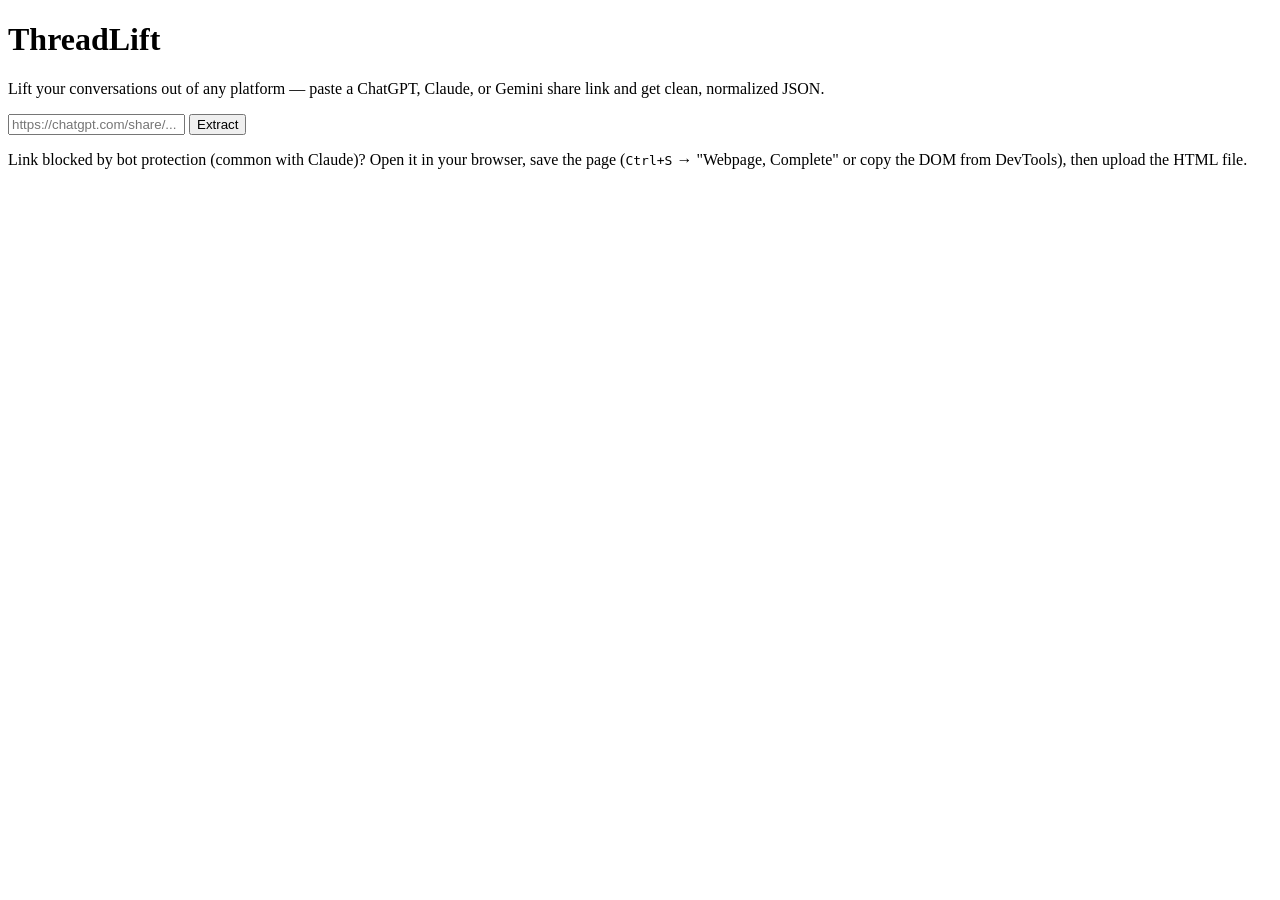
==== app/templates/index.html @ 79abf238 "ThreadLift v1: share-link chat extractor (FastAPI + Playwright) Extracts ChatGPT/Claude/Gemini share" ====
<!doctype html>
<html lang="en">
<head>
  <meta charset="utf-8">
  <meta name="viewport" content="width=device-width, initial-scale=1">
  <title>ThreadLift</title>
  <link rel="stylesheet" href="/static/style.css">
</head>
<body>
<main class="container">
  <h1>ThreadLift</h1>
  <p class="tagline">
    Lift your conversations out of any platform — paste a ChatGPT, Claude,
    or Gemini share link and get clean, normalized JSON.
  </p>

  <form id="extract-form">
    <input type="url" id="url" placeholder="https://chatgpt.com/share/..."
           required autocomplete="off">
    <button type="submit" id="submit-btn">Extract</button>
  </form>

  <p class="upload-hint">
    Link blocked by bot protection (common with Claude)? Open it in your
    browser, save the page (<kbd>Ctrl+S</kbd> → "Webpage, Complete" or copy
    the DOM from DevTools), then
    <label class="upload-label" for="file">upload the HTML file</label>.
    <input type="file" id="file" accept=".html,.htm,text/html" hidden>
  </p>

  <p id="status" hidden></p>

  <section id="result" hidden>
    <div class="result-header">
      <h2 id="convo-title"></h2>
      <div class="result-actions">
        <button type="button" id="toggle-json">View JSON</button>
        <button type="button" id="download-json">Download JSON</button>
      </div>
    </div>
    <p class="meta" id="convo-meta"></p>
    <div id="messages"></div>
    <pre id="json-view" hidden></pre>
  </section>
</main>

<script>
  const form = document.getElementById("extract-form");
  const urlInput = document.getElementById("url");
  const submitBtn = document.getElementById("submit-btn");
  const statusEl = document.getElementById("status");
  const resultEl = document.getElementById("result");
  const titleEl = document.getElementById("convo-title");
  const metaEl = document.getElementById("convo-meta");
  const messagesEl = document.getElementById("messages");
  const jsonView = document.getElementById("json-view");
  const toggleJsonBtn = document.getElementById("toggle-json");
  const downloadBtn = document.getElementById("download-json");

  let conversation = null;

  function setStatus(text, isError) {
    statusEl.hidden = !text;
    statusEl.textContent = text || "";
    statusEl.className = isError ? "error" : "";
  }

  async function runExtraction(request) {
    resultEl.hidden = true;
    submitBtn.disabled = true;
    setStatus("Extracting… this can take up to 30 seconds.", false);
    try {
      const res = await fetch(request.path, request.options);
      const data = await res.json();
      if (!res.ok) {
        const detail = typeof data.detail === "string"
          ? data.detail
          : "Extraction failed.";
        throw new Error(detail);
      }
      conversation = data;
      render(data);
      setStatus("", false);
    } catch (err) {
      setStatus(err.message, true);
    } finally {
      submitBtn.disabled = false;
    }
  }

  form.addEventListener("submit", (event) => {
    event.preventDefault();
    runExtraction({
      path: "/extract",
      options: {
        method: "POST",
        headers: { "Content-Type": "application/json" },
        body: JSON.stringify({ url: urlInput.value }),
      },
    });
  });

  document.getElementById("file").addEventListener("change", (event) => {
    const file = event.target.files[0];
    if (!file) return;
    const formData = new FormData();
    formData.append("file", file);
    runExtraction({
      path: "/extract-html",
      options: { method: "POST", body: formData },
    });
    event.target.value = "";
  });

  function render(convo) {
    titleEl.textContent = convo.title || "(untitled conversation)";
    metaEl.textContent =
      convo.platform + " · " + convo.messages.length + " messages";
    messagesEl.textContent = "";
    for (const msg of convo.messages) {
      const div = document.createElement("div");
      div.className = "message " + msg.role;

      const badge = document.createElement("span");
      badge.className = "role-badge";
      badge.textContent = msg.role;
      div.appendChild(badge);

      const body = document.createElement("p");
      body.className = "content";
      body.textContent = msg.content;
      div.appendChild(body);

      for (const block of msg.code_blocks) {
        const label = document.createElement("div");
        label.className = "code-lang";
        label.textContent = block.language || "code";
        div.appendChild(label);

        const pre = document.createElement("pre");
        pre.textContent = block.content;
        div.appendChild(pre);
      }
      messagesEl.appendChild(div);
    }
    jsonView.textContent = JSON.stringify(convo, null, 2);
    jsonView.hidden = true;
    messagesEl.hidden = false;
    toggleJsonBtn.textContent = "View JSON";
    resultEl.hidden = false;
  }

  toggleJsonBtn.addEventListener("click", () => {
    const showingJson = !jsonView.hidden;
    jsonView.hidden = showingJson;
    messagesEl.hidden = !showingJson;
    toggleJsonBtn.textContent = showingJson ? "View JSON" : "View messages";
  });

  downloadBtn.addEventListener("click", () => {
    if (!conversation) return;
    const blob = new Blob([JSON.stringify(conversation, null, 2)], {
      type: "application/json",
    });
    const a = document.createElement("a");
    a.href = URL.createObjectURL(blob);
    a.download = (conversation.title || "conversation")
      .replace(/[^a-z0-9]+/gi, "-").toLowerCase() + ".json";
    a.click();
    URL.revokeObjectURL(a.href);
  });
</script>
</body>
</html>
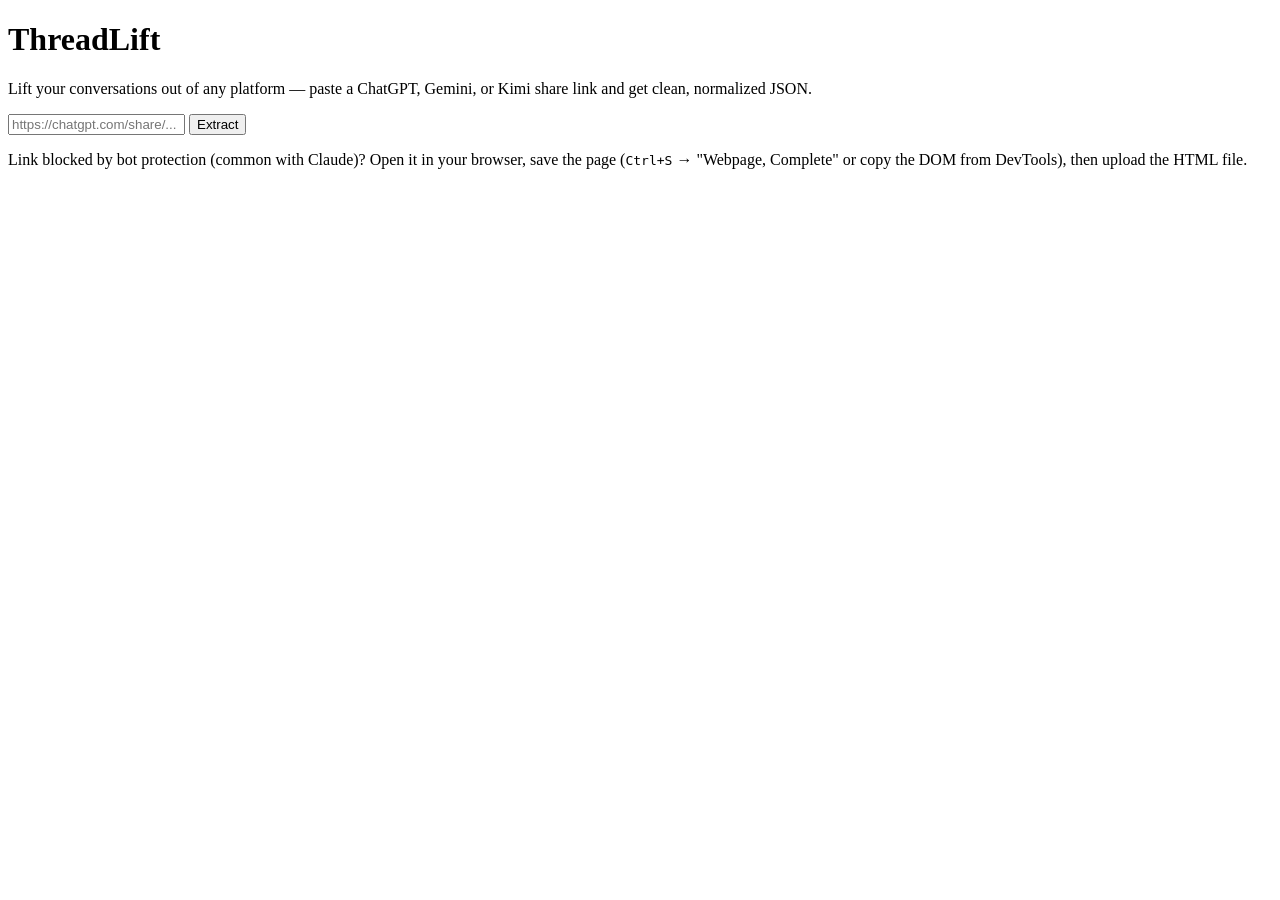
==== commit 5cdd9fc5: "Add Kimi extractor Kimi share pages are fully server-rendered by a dedicated SEO build, so the conve" ====
--- a/app/templates/index.html
+++ b/app/templates/index.html
@@ -10,8 +10,8 @@
 <main class="container">
   <h1>ThreadLift</h1>
   <p class="tagline">
-    Lift your conversations out of any platform — paste a ChatGPT, Claude,
-    or Gemini share link and get clean, normalized JSON.
+    Lift your conversations out of any platform — paste a ChatGPT, Gemini,
+    or Kimi share link and get clean, normalized JSON.
   </p>
 
   <form id="extract-form">
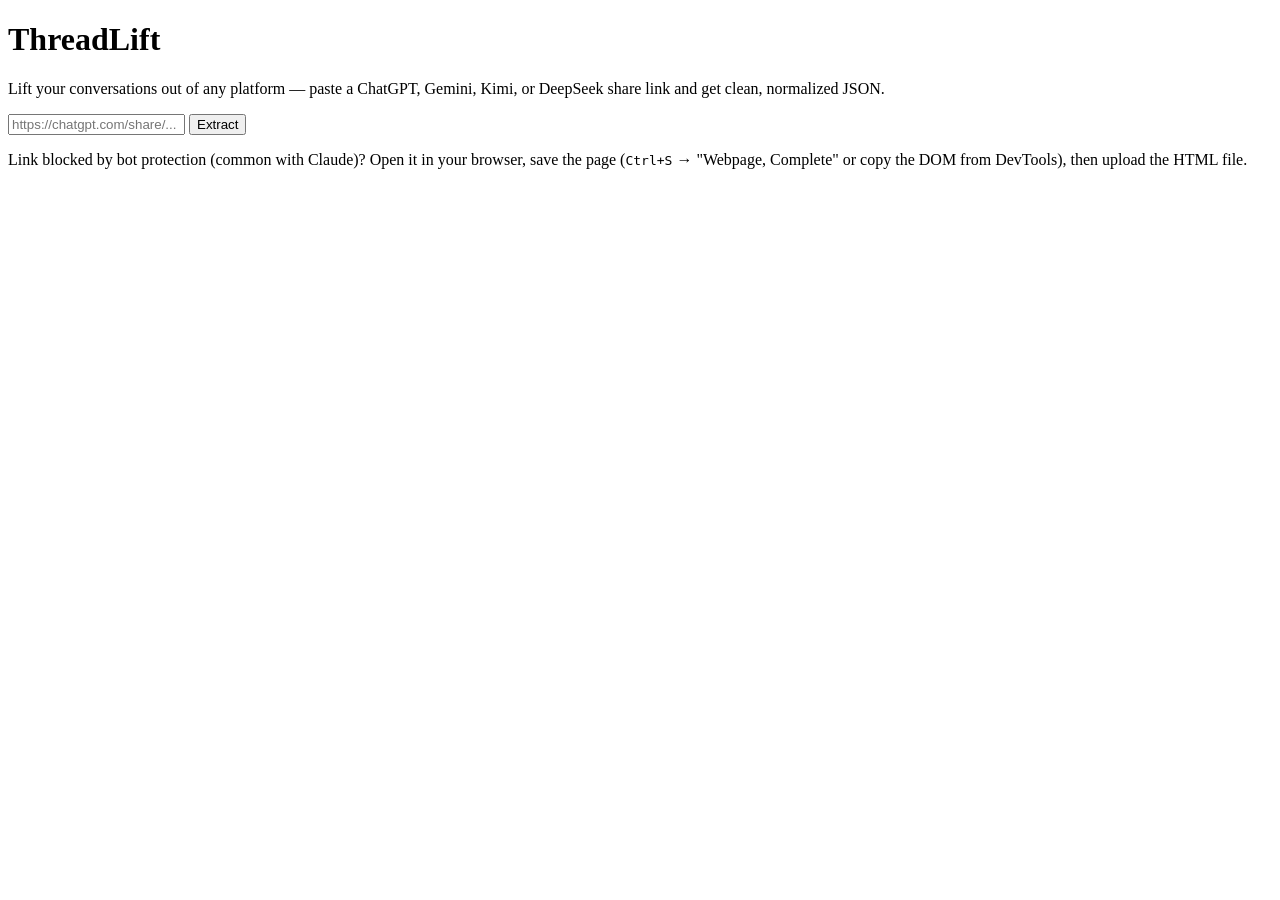
==== commit fa9531fe: "Add DeepSeek extractor DeepSeek share pages sit behind a Human Verification challenge that auto-pass" ====
--- a/app/templates/index.html
+++ b/app/templates/index.html
@@ -11,7 +11,7 @@
   <h1>ThreadLift</h1>
   <p class="tagline">
     Lift your conversations out of any platform — paste a ChatGPT, Gemini,
-    or Kimi share link and get clean, normalized JSON.
+    Kimi, or DeepSeek share link and get clean, normalized JSON.
   </p>
 
   <form id="extract-form">
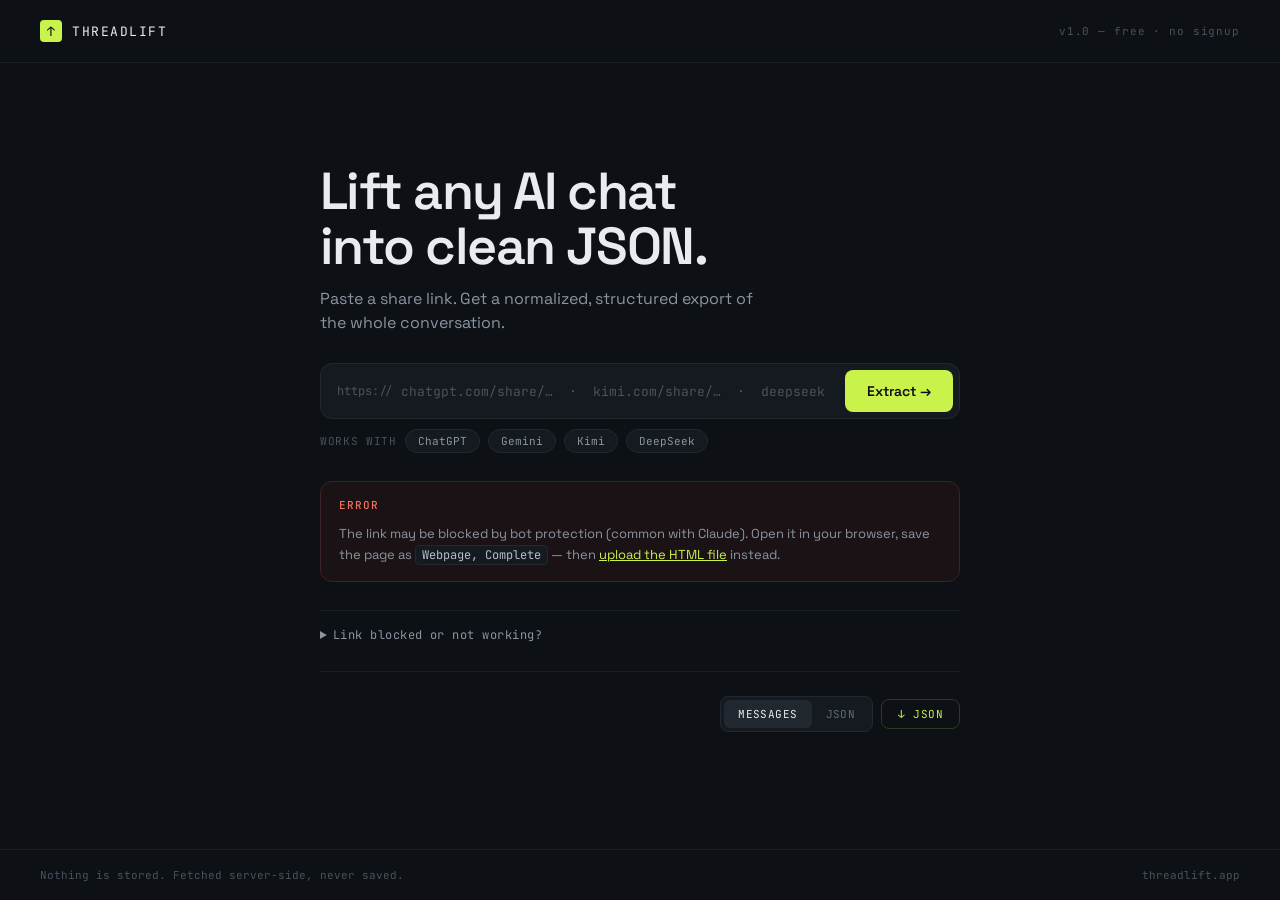
==== commit 9cd9741c: "Redesign UI and reduce concurrent page limit to 1 New dark-theme UI (Space Grotesk + JetBrains Mono)" ====
--- a/app/templates/index.html
+++ b/app/templates/index.html
@@ -1,173 +1,357 @@
-<!doctype html>
+<!DOCTYPE html>
 <html lang="en">
 <head>
-  <meta charset="utf-8">
-  <meta name="viewport" content="width=device-width, initial-scale=1">
-  <title>ThreadLift</title>
-  <link rel="stylesheet" href="/static/style.css">
+<meta charset="UTF-8">
+<meta name="viewport" content="width=device-width, initial-scale=1.0">
+<title>ThreadLift — Lift any AI chat into clean JSON</title>
+<link rel="preconnect" href="https://fonts.googleapis.com">
+<link href="https://fonts.googleapis.com/css2?family=Space+Grotesk:wght@400;500;600;700&family=JetBrains+Mono:wght@400;500&display=swap" rel="stylesheet">
+<style>
+  :root{
+    --bg:#0d1014;
+    --surface:#151a20;
+    --surface-2:#12161b;
+    --border:#22282f;
+    --border-soft:#1a1f26;
+    --text:#e8ebef;
+    --text-muted:#8b95a1;
+    --text-faint:#4a525e;
+    --accent:#c9f24b;
+    --accent-hover:#e2ff7a;
+    --error:#f2735f;
+    --error-bg:#1a1214;
+    --error-border:#3d2226;
+    --sans:'Space Grotesk',sans-serif;
+    --mono:'JetBrains Mono',monospace;
+  }
+  *{box-sizing:border-box;}
+  body{margin:0;background:var(--bg);color:var(--text);font-family:var(--sans);min-height:100vh;display:flex;flex-direction:column;}
+  a{color:var(--accent);text-decoration:none;}
+  a:hover{color:var(--accent-hover);text-decoration:underline;}
+  ::placeholder{color:var(--text-faint);}
+
+  /* Header */
+  header{display:flex;align-items:center;justify-content:space-between;padding:20px 40px;border-bottom:1px solid var(--border-soft);}
+  .brand{display:flex;align-items:center;gap:10px;}
+  .brand-mark{width:22px;height:22px;background:var(--accent);border-radius:4px;display:flex;align-items:center;justify-content:center;color:var(--bg);font-family:var(--mono);font-size:13px;font-weight:500;}
+  .brand-name{font-family:var(--mono);font-size:13px;letter-spacing:.12em;text-transform:uppercase;}
+  .header-meta{font-family:var(--mono);font-size:11px;color:var(--text-faint);letter-spacing:.08em;}
+
+  /* Main */
+  main{flex:1;display:flex;flex-direction:column;align-items:center;justify-content:center;padding:64px 24px;}
+  .stack{width:100%;max-width:640px;display:flex;flex-direction:column;gap:28px;}
+  h1{margin:0;font-size:52px;font-weight:600;letter-spacing:-.03em;line-height:1.05;}
+  .tagline{margin:0;font-size:16px;line-height:1.5;color:var(--text-muted);max-width:46ch;}
+
+  /* Input capsule */
+  .input-row{display:flex;align-items:center;gap:8px;background:var(--surface);border:1px solid var(--border);border-radius:12px;padding:6px 6px 6px 16px;transition:border-color .15s;}
+  .input-row:focus-within{border-color:var(--accent);}
+  .input-prefix{font-family:var(--mono);font-size:12px;color:var(--text-faint);}
+  .input-row input{flex:1;background:transparent;border:none;outline:none;color:var(--text);font-family:var(--mono);font-size:13px;padding:10px 0;}
+  .btn{background:var(--accent);color:var(--bg);border:none;border-radius:8px;padding:12px 22px;font-family:var(--sans);font-size:14px;font-weight:600;cursor:pointer;white-space:nowrap;}
+  .btn:hover:not(:disabled){background:var(--accent-hover);}
+  .btn:disabled{opacity:.55;cursor:wait;}
+
+  /* Platform chips */
+  .platforms{display:flex;align-items:center;gap:8px;flex-wrap:wrap;margin-top:10px;}
+  .platforms-label{font-family:var(--mono);font-size:11px;color:var(--text-faint);letter-spacing:.06em;}
+  .chip{font-family:var(--mono);font-size:11px;color:var(--text-muted);background:var(--surface);border:1px solid var(--border);border-radius:999px;padding:4px 12px;}
+
+  /* Loading */
+  .loading-hint{font-family:var(--mono);font-size:12px;color:var(--text-faint);letter-spacing:.04em;}
+
+  /* Error */
+  .error-box{display:flex;flex-direction:column;gap:12px;background:var(--error-bg);border:1px solid var(--error-border);border-radius:12px;padding:16px 18px;}
+  .error-head{display:flex;align-items:baseline;gap:10px;}
+  .error-label{font-family:var(--mono);font-size:11px;font-weight:500;color:var(--error);letter-spacing:.1em;}
+  .error-msg{font-family:var(--mono);font-size:13px;color:#d9a099;}
+  .error-help{margin:0;font-size:13px;line-height:1.55;color:var(--text-muted);}
+
+  /* Disclosure */
+  details{border-top:1px solid var(--border-soft);padding-top:16px;}
+  summary{font-family:var(--mono);font-size:12px;color:var(--text-muted);cursor:pointer;letter-spacing:.04em;}
+  details p{margin:10px 0 0;font-size:13px;line-height:1.6;color:var(--text-muted);max-width:60ch;}
+  kbd{font-family:var(--mono);font-size:12px;background:var(--surface);border:1px solid var(--border);border-radius:4px;padding:1px 6px;color:#b5bec9;}
+  .upload-trigger{color:var(--accent);cursor:pointer;text-decoration:underline;}
+  .upload-trigger:hover{color:var(--accent-hover);}
+
+  /* Results */
+  .results{display:flex;flex-direction:column;gap:16px;border-top:1px solid var(--border-soft);padding-top:24px;}
+  .results-head{display:flex;align-items:flex-end;justify-content:space-between;gap:16px;flex-wrap:wrap;}
+  .results-head h2{margin:0 0 6px;font-size:22px;font-weight:600;letter-spacing:-.01em;}
+  .results-meta{font-family:var(--mono);font-size:11px;color:var(--text-faint);letter-spacing:.08em;}
+  .results-actions{display:flex;gap:8px;align-items:center;}
+  .seg{display:flex;background:var(--surface);border:1px solid var(--border);border-radius:8px;padding:3px;}
+  .seg-btn{background:transparent;color:#5f6b78;border:none;border-radius:6px;padding:7px 14px;font-family:var(--mono);font-size:11px;letter-spacing:.04em;cursor:pointer;}
+  .seg-btn.active{background:var(--border);color:var(--text);}
+  .btn-ghost{background:transparent;color:var(--accent);border:1px solid #2e3a1e;border-radius:8px;padding:7px 16px;font-family:var(--mono);font-size:11px;letter-spacing:.04em;cursor:pointer;}
+  .btn-ghost:hover{border-color:var(--accent);}
+
+  /* Message bubbles */
+  .messages{display:flex;flex-direction:column;gap:2px;}
+  .msg{display:flex;gap:16px;padding:16px 18px;border-radius:10px;}
+  .msg.user{background:var(--surface);}
+  .msg-role{font-family:var(--mono);font-size:10px;letter-spacing:.12em;color:#5f6b78;min-width:72px;padding-top:2px;text-transform:uppercase;}
+  .msg.user .msg-role{color:var(--accent);}
+  .msg-body{flex:1;min-width:0;}
+  .msg-body p{margin:0;font-size:14px;line-height:1.6;color:#c6cdd6;white-space:pre-wrap;word-break:break-word;}
+  .code-block{margin-top:10px;}
+  .code-lang{font-family:var(--mono);font-size:10px;color:var(--text-faint);letter-spacing:.08em;text-transform:uppercase;margin-bottom:4px;}
+  .code-block pre{margin:0;background:#0b0e13;border:1px solid var(--border-soft);border-radius:8px;padding:12px 14px;font-family:var(--mono);font-size:12px;line-height:1.6;color:#b5bec9;overflow-x:auto;}
+
+  /* JSON preview */
+  .preview{border:1px solid var(--border-soft);border-radius:12px;overflow:hidden;}
+  .preview-bar{display:flex;align-items:center;justify-content:space-between;background:var(--surface-2);padding:10px 16px;border-bottom:1px solid var(--border-soft);font-family:var(--mono);font-size:11px;color:var(--text-faint);letter-spacing:.08em;}
+  .preview pre{margin:0;padding:16px 18px;font-family:var(--mono);font-size:12.5px;line-height:1.7;color:var(--text-muted);background:#0f1318;overflow-x:auto;max-height:70vh;overflow-y:auto;}
+  .copy-btn{background:transparent;border:none;color:var(--text-muted);font-family:var(--mono);font-size:11px;cursor:pointer;letter-spacing:.04em;}
+  .copy-btn:hover{color:var(--accent);}
+
+  /* Footer */
+  footer{display:flex;align-items:center;justify-content:space-between;padding:18px 40px;border-top:1px solid var(--border-soft);font-family:var(--mono);font-size:11px;color:var(--text-faint);}
+
+  @media (max-width:600px){
+    h1{font-size:36px;}
+    header,footer{padding:16px 20px;}
+    main{padding:48px 16px;justify-content:flex-start;}
+    .input-row{flex-wrap:wrap;}
+    .btn{width:100%;}
+    .results-head{flex-direction:column;align-items:flex-start;}
+  }
+</style>
 </head>
 <body>
-<main class="container">
-  <h1>ThreadLift</h1>
-  <p class="tagline">
-    Lift your conversations out of any platform — paste a ChatGPT, Gemini,
-    Kimi, or DeepSeek share link and get clean, normalized JSON.
-  </p>
-
-  <form id="extract-form">
-    <input type="url" id="url" placeholder="https://chatgpt.com/share/..."
-           required autocomplete="off">
-    <button type="submit" id="submit-btn">Extract</button>
-  </form>
-
-  <p class="upload-hint">
-    Link blocked by bot protection (common with Claude)? Open it in your
-    browser, save the page (<kbd>Ctrl+S</kbd> → "Webpage, Complete" or copy
-    the DOM from DevTools), then
-    <label class="upload-label" for="file">upload the HTML file</label>.
-    <input type="file" id="file" accept=".html,.htm,text/html" hidden>
-  </p>
-
-  <p id="status" hidden></p>
-
-  <section id="result" hidden>
-    <div class="result-header">
-      <h2 id="convo-title"></h2>
-      <div class="result-actions">
-        <button type="button" id="toggle-json">View JSON</button>
-        <button type="button" id="download-json">Download JSON</button>
+
+<header>
+  <div class="brand">
+    <div class="brand-mark">↑</div>
+    <span class="brand-name">ThreadLift</span>
+  </div>
+  <span class="header-meta">v1.0 — free · no signup</span>
+</header>
+
+<main>
+  <div class="stack">
+    <div>
+      <h1>Lift any AI chat<br>into clean JSON.</h1>
+      <p class="tagline" style="margin-top:14px;">Paste a share link. Get a normalized, structured export of the whole conversation.</p>
+    </div>
+
+    <div>
+      <form id="extract-form">
+        <div class="input-row">
+          <span class="input-prefix">https://</span>
+          <input type="text" id="url" placeholder="chatgpt.com/share/…  ·  kimi.com/share/…  ·  deepseek" autocomplete="off">
+          <button type="submit" class="btn" id="submit-btn">Extract →</button>
+        </div>
+      </form>
+      <div class="platforms">
+        <span class="platforms-label">WORKS WITH</span>
+        <span class="chip">ChatGPT</span>
+        <span class="chip">Gemini</span>
+        <span class="chip">Kimi</span>
+        <span class="chip">DeepSeek</span>
       </div>
     </div>
-    <p class="meta" id="convo-meta"></p>
-    <div id="messages"></div>
-    <pre id="json-view" hidden></pre>
-  </section>
+
+    <p class="loading-hint" id="status-loading" hidden>Extracting… this can take up to 30 seconds.</p>
+
+    <div class="error-box" id="error-box" hidden>
+      <div class="error-head">
+        <span class="error-label">ERROR</span>
+        <span class="error-msg" id="error-msg"></span>
+      </div>
+      <p class="error-help">The link may be blocked by bot protection (common with Claude). Open it in your browser, save the page as <kbd>Webpage, Complete</kbd> — then <label class="upload-trigger" for="file">upload the HTML file</label> instead.</p>
+    </div>
+
+    <details>
+      <summary>Link blocked or not working?</summary>
+      <p>Some platforms block automated fetching. Open the share link in your browser, press <kbd>Ctrl+S</kbd> → "Webpage, Complete", or copy the DOM from DevTools — then <label class="upload-trigger" for="file">upload the HTML file</label> here.</p>
+    </details>
+    <input type="file" id="file" accept=".html,.htm,text/html" hidden>
+
+    <section class="results" id="result" hidden>
+      <div class="results-head">
+        <div>
+          <h2 id="convo-title"></h2>
+          <span class="results-meta" id="convo-meta"></span>
+        </div>
+        <div class="results-actions">
+          <div class="seg">
+            <button class="seg-btn active" data-view="messages">MESSAGES</button>
+            <button class="seg-btn" data-view="json">JSON</button>
+          </div>
+          <button class="btn-ghost" id="download-json">↓ JSON</button>
+        </div>
+      </div>
+
+      <div class="messages" id="view-messages"></div>
+
+      <div class="preview" id="view-json" hidden>
+        <div class="preview-bar">
+          <span id="json-filename">conversation.json</span>
+          <button class="copy-btn" id="copy-json">COPY</button>
+        </div>
+        <pre id="json-content"></pre>
+      </div>
+    </section>
+  </div>
 </main>
 
+<footer>
+  <span>Nothing is stored. Fetched server-side, never saved.</span>
+  <span>threadlift.app</span>
+</footer>
+
 <script>
-  const form = document.getElementById("extract-form");
-  const urlInput = document.getElementById("url");
-  const submitBtn = document.getElementById("submit-btn");
-  const statusEl = document.getElementById("status");
-  const resultEl = document.getElementById("result");
-  const titleEl = document.getElementById("convo-title");
-  const metaEl = document.getElementById("convo-meta");
-  const messagesEl = document.getElementById("messages");
-  const jsonView = document.getElementById("json-view");
-  const toggleJsonBtn = document.getElementById("toggle-json");
+  const form        = document.getElementById("extract-form");
+  const urlInput    = document.getElementById("url");
+  const submitBtn   = document.getElementById("submit-btn");
+  const loadingEl   = document.getElementById("status-loading");
+  const errorBox    = document.getElementById("error-box");
+  const errorMsg    = document.getElementById("error-msg");
+  const resultEl    = document.getElementById("result");
+  const titleEl     = document.getElementById("convo-title");
+  const metaEl      = document.getElementById("convo-meta");
+  const messagesEl  = document.getElementById("view-messages");
+  const jsonView    = document.getElementById("view-json");
+  const jsonContent = document.getElementById("json-content");
+  const jsonFilename= document.getElementById("json-filename");
   const downloadBtn = document.getElementById("download-json");
+  const copyBtn     = document.getElementById("copy-json");
 
   let conversation = null;
 
-  function setStatus(text, isError) {
-    statusEl.hidden = !text;
-    statusEl.textContent = text || "";
-    statusEl.className = isError ? "error" : "";
+  function showLoading(on) {
+    loadingEl.hidden = !on;
+    submitBtn.disabled = on;
+    submitBtn.textContent = on ? "Extracting…" : "Extract →";
+  }
+
+  function showError(msg) {
+    errorBox.hidden = !msg;
+    errorMsg.textContent = msg || "";
   }
 
   async function runExtraction(request) {
     resultEl.hidden = true;
-    submitBtn.disabled = true;
-    setStatus("Extracting… this can take up to 30 seconds.", false);
+    showError("");
+    showLoading(true);
     try {
-      const res = await fetch(request.path, request.options);
+      const res  = await fetch(request.path, request.options);
       const data = await res.json();
       if (!res.ok) {
-        const detail = typeof data.detail === "string"
-          ? data.detail
-          : "Extraction failed.";
+        const detail = typeof data.detail === "string" ? data.detail : "Extraction failed.";
         throw new Error(detail);
       }
       conversation = data;
       render(data);
-      setStatus("", false);
     } catch (err) {
-      setStatus(err.message, true);
+      showError(err.message);
     } finally {
-      submitBtn.disabled = false;
+      showLoading(false);
     }
   }
 
-  form.addEventListener("submit", (event) => {
-    event.preventDefault();
+  form.addEventListener("submit", (e) => {
+    e.preventDefault();
+    const raw = urlInput.value.trim().replace(/^https?:\/\//i, "");
     runExtraction({
       path: "/extract",
       options: {
         method: "POST",
         headers: { "Content-Type": "application/json" },
-        body: JSON.stringify({ url: urlInput.value }),
+        body: JSON.stringify({ url: "https://" + raw }),
       },
     });
   });
 
-  document.getElementById("file").addEventListener("change", (event) => {
-    const file = event.target.files[0];
+  document.getElementById("file").addEventListener("change", (e) => {
+    const file = e.target.files[0];
     if (!file) return;
-    const formData = new FormData();
-    formData.append("file", file);
-    runExtraction({
-      path: "/extract-html",
-      options: { method: "POST", body: formData },
-    });
-    event.target.value = "";
+    const fd = new FormData();
+    fd.append("file", file);
+    runExtraction({ path: "/extract-html", options: { method: "POST", body: fd } });
+    e.target.value = "";
   });
 
   function render(convo) {
     titleEl.textContent = convo.title || "(untitled conversation)";
-    metaEl.textContent =
-      convo.platform + " · " + convo.messages.length + " messages";
-    messagesEl.textContent = "";
+    metaEl.textContent  =
+      convo.platform.toUpperCase() + " · " + convo.messages.length + " MESSAGES";
+
+    messagesEl.innerHTML = "";
     for (const msg of convo.messages) {
-      const div = document.createElement("div");
-      div.className = "message " + msg.role;
-
-      const badge = document.createElement("span");
-      badge.className = "role-badge";
-      badge.textContent = msg.role;
-      div.appendChild(badge);
-
-      const body = document.createElement("p");
-      body.className = "content";
-      body.textContent = msg.content;
-      div.appendChild(body);
+      const wrap = document.createElement("div");
+      wrap.className = "msg" + (msg.role === "user" ? " user" : "");
+
+      const role = document.createElement("span");
+      role.className = "msg-role";
+      role.textContent = msg.role;
+      wrap.appendChild(role);
+
+      const body = document.createElement("div");
+      body.className = "msg-body";
+
+      const text = document.createElement("p");
+      text.textContent = msg.content;
+      body.appendChild(text);
 
       for (const block of msg.code_blocks) {
-        const label = document.createElement("div");
-        label.className = "code-lang";
-        label.textContent = block.language || "code";
-        div.appendChild(label);
-
+        const cb = document.createElement("div");
+        cb.className = "code-block";
+        if (block.language) {
+          const lang = document.createElement("div");
+          lang.className = "code-lang";
+          lang.textContent = block.language;
+          cb.appendChild(lang);
+        }
         const pre = document.createElement("pre");
         pre.textContent = block.content;
-        div.appendChild(pre);
+        cb.appendChild(pre);
+        body.appendChild(cb);
       }
-      messagesEl.appendChild(div);
+
+      wrap.appendChild(body);
+      messagesEl.appendChild(wrap);
     }
-    jsonView.textContent = JSON.stringify(convo, null, 2);
+
+    const json = JSON.stringify(convo, null, 2);
+    jsonContent.textContent = json;
+    const slug = (convo.title || "conversation").replace(/[^a-z0-9]+/gi, "-").toLowerCase();
+    jsonFilename.textContent = slug + ".json";
+
+    // Reset to messages view
+    document.querySelectorAll(".seg-btn").forEach(b => b.classList.toggle("active", b.dataset.view === "messages"));
+    messagesEl.hidden = false;
     jsonView.hidden = true;
-    messagesEl.hidden = false;
-    toggleJsonBtn.textContent = "View JSON";
+
     resultEl.hidden = false;
-  }
-
-  toggleJsonBtn.addEventListener("click", () => {
-    const showingJson = !jsonView.hidden;
-    jsonView.hidden = showingJson;
-    messagesEl.hidden = !showingJson;
-    toggleJsonBtn.textContent = showingJson ? "View JSON" : "View messages";
-  });
+    resultEl.scrollIntoView({ behavior: "smooth", block: "nearest" });
+  }
+
+  document.querySelectorAll(".seg-btn").forEach(btn => btn.addEventListener("click", () => {
+    document.querySelectorAll(".seg-btn").forEach(b => b.classList.toggle("active", b === btn));
+    messagesEl.hidden = btn.dataset.view !== "messages";
+    jsonView.hidden   = btn.dataset.view !== "json";
+  }));
 
   downloadBtn.addEventListener("click", () => {
     if (!conversation) return;
-    const blob = new Blob([JSON.stringify(conversation, null, 2)], {
-      type: "application/json",
-    });
+    const blob = new Blob([JSON.stringify(conversation, null, 2)], { type: "application/json" });
     const a = document.createElement("a");
     a.href = URL.createObjectURL(blob);
-    a.download = (conversation.title || "conversation")
-      .replace(/[^a-z0-9]+/gi, "-").toLowerCase() + ".json";
+    a.download = (conversation.title || "conversation").replace(/[^a-z0-9]+/gi, "-").toLowerCase() + ".json";
     a.click();
     URL.revokeObjectURL(a.href);
+  });
+
+  copyBtn.addEventListener("click", () => {
+    if (!jsonContent.textContent) return;
+    navigator.clipboard.writeText(jsonContent.textContent).then(() => {
+      const orig = copyBtn.textContent;
+      copyBtn.textContent = "COPIED";
+      setTimeout(() => { copyBtn.textContent = orig; }, 1500);
+    });
   });
 </script>
 </body>
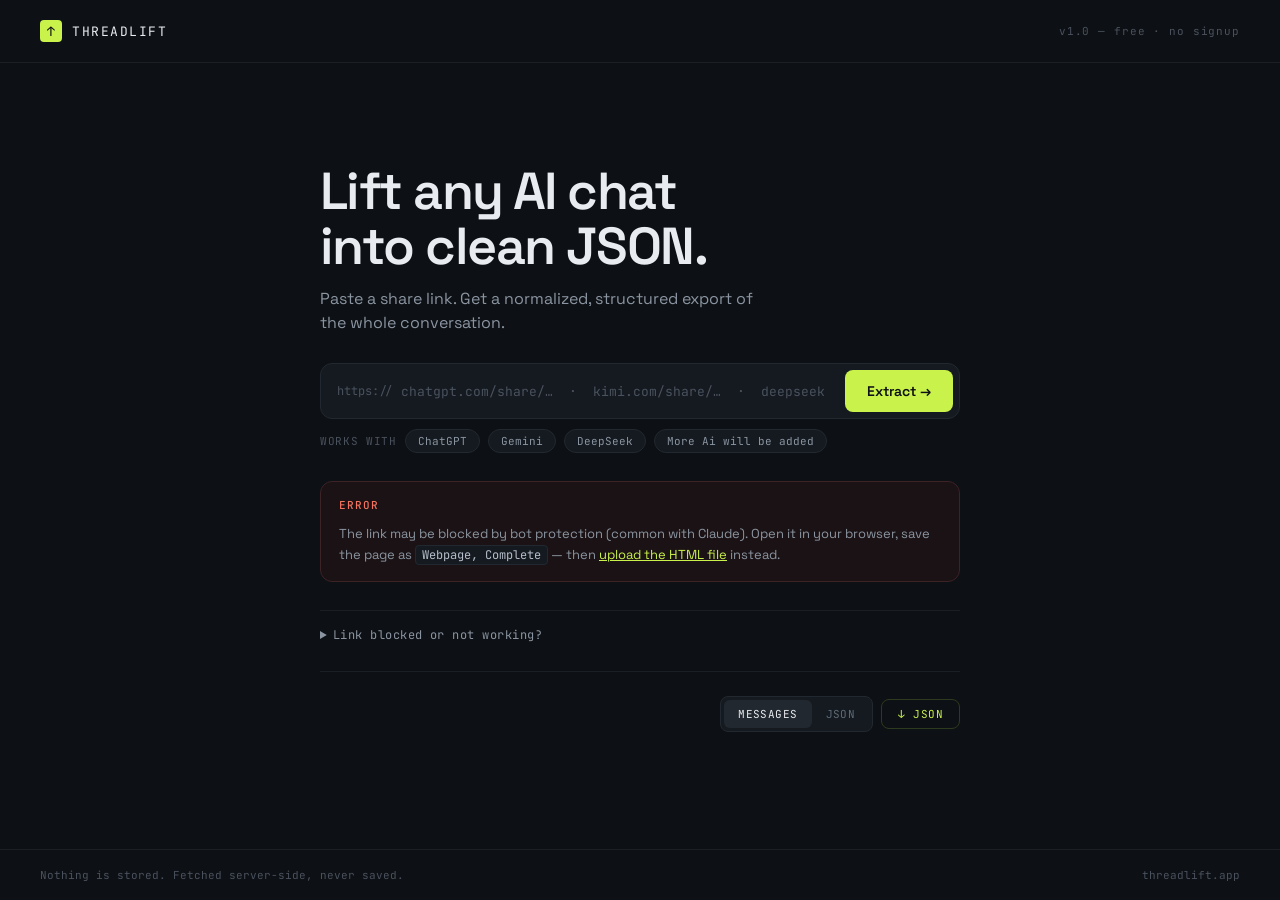
==== commit 7cc0eba6: "Clear previous results immediately when a new extraction starts" ====
--- a/app/templates/index.html
+++ b/app/templates/index.html
@@ -148,8 +148,8 @@
         <span class="platforms-label">WORKS WITH</span>
         <span class="chip">ChatGPT</span>
         <span class="chip">Gemini</span>
-        <span class="chip">Kimi</span>
         <span class="chip">DeepSeek</span>
+         <span class="chip">More Ai will be added</span>
       </div>
     </div>
 
@@ -234,6 +234,10 @@
 
   async function runExtraction(request) {
     resultEl.hidden = true;
+    messagesEl.innerHTML = "";
+    jsonContent.textContent = "";
+    titleEl.textContent = "";
+    metaEl.textContent = "";
     showError("");
     showLoading(true);
     try {
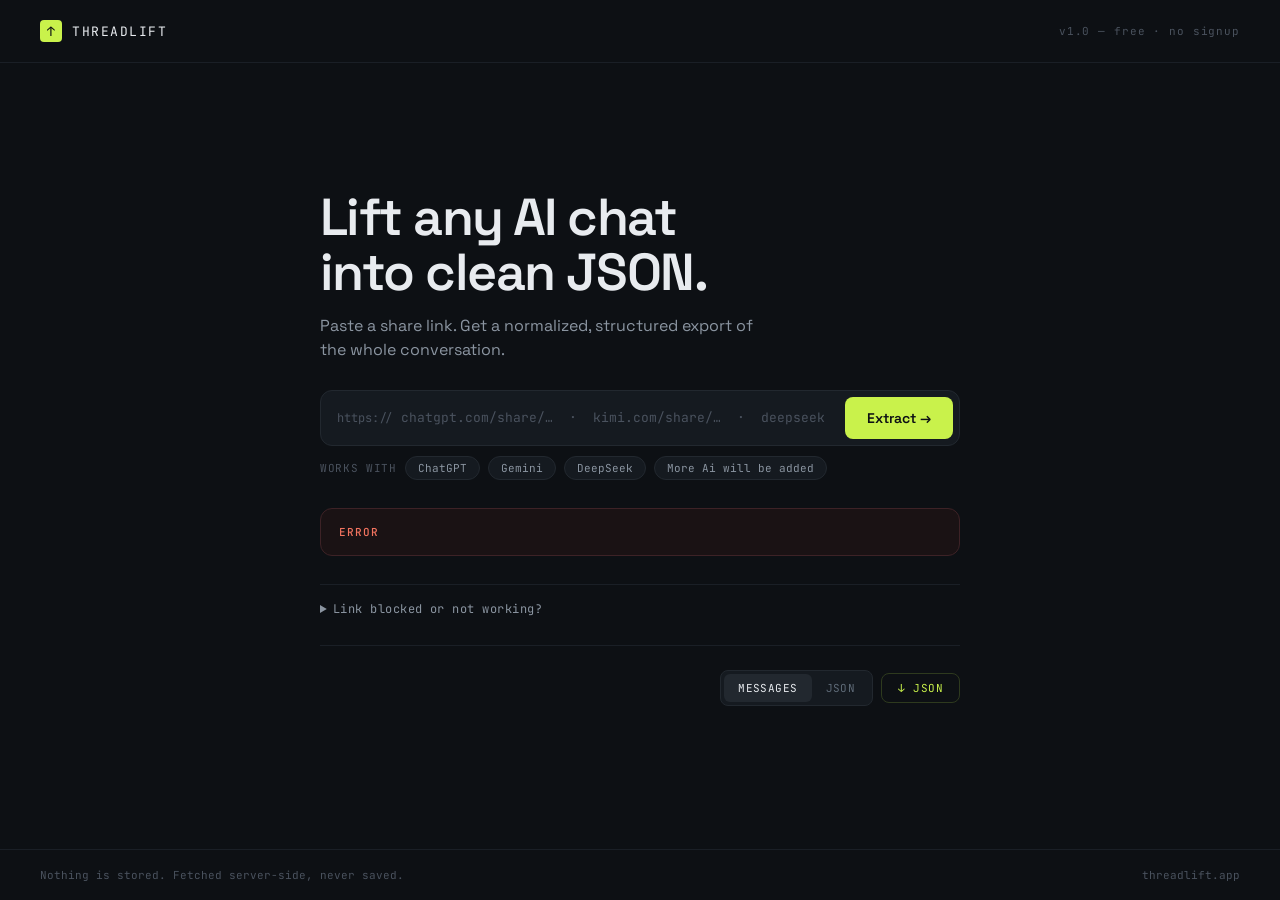
==== commit 4414ee4b: "Remove static error hint from error box — show only the real error message" ====
--- a/app/templates/index.html
+++ b/app/templates/index.html
@@ -160,7 +160,6 @@
         <span class="error-label">ERROR</span>
         <span class="error-msg" id="error-msg"></span>
       </div>
-      <p class="error-help">The link may be blocked by bot protection (common with Claude). Open it in your browser, save the page as <kbd>Webpage, Complete</kbd> — then <label class="upload-trigger" for="file">upload the HTML file</label> instead.</p>
     </div>
 
     <details>
